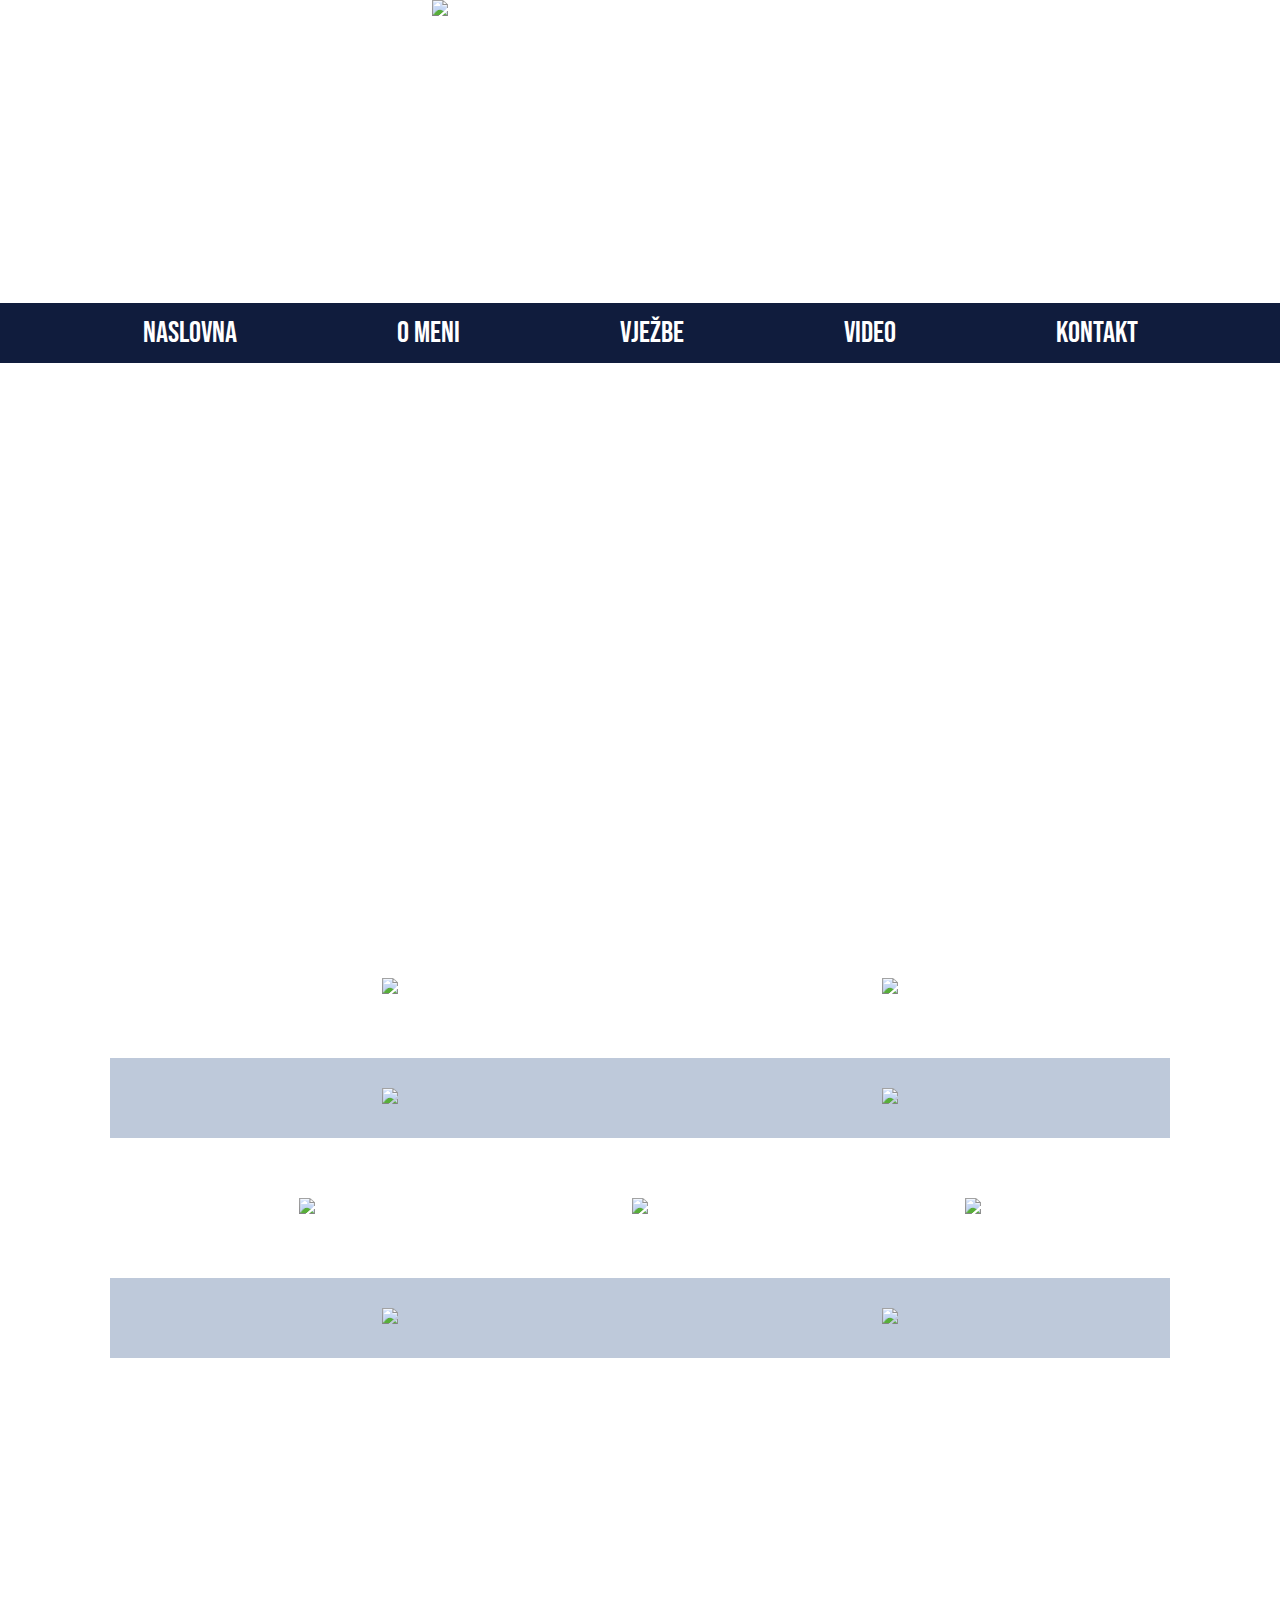
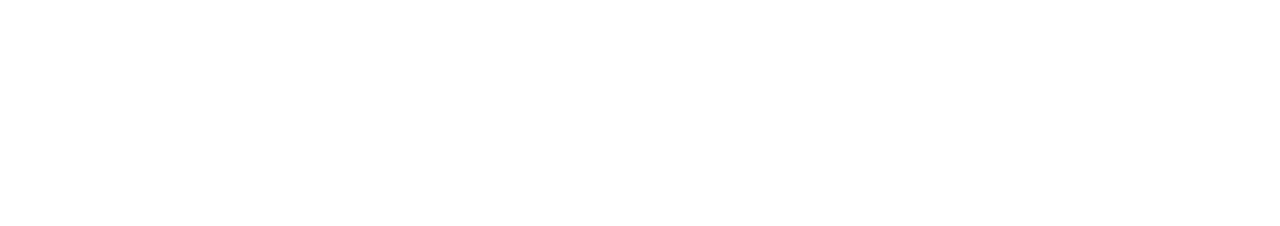
==== o_meni.html @ 5608a018 "Add files via upload" ====
<!DOCTYPE html>
<html>
	<head>
	<meta charset="utf-8">
		<title>Tomislav Sinanović</title>
		<link rel="stylesheet" href="style.css">
		
		<link href="https://fonts.googleapis.com/css2?family=Bebas+Neue&display=swap" rel="stylesheet">
		<link href="https://fonts.googleapis.com/css2?family=Raleway:wght@200&display=swap" rel="stylesheet">
		<link href="https://fonts.googleapis.com/css2?family=Raleway:wght@600&display=swap" rel="stylesheet">
		<style>
			@font-face { font-family: "CabinSketch";
		src:url("CabinSketch-Regular.ttf");	}
		</style>
	</head>
	<body>
		<div class="main">
			<div class="moja_slika">
				<img src="slike/ja1.png" height="300" width="">
			</div>
			<div class="ime">
			<h1>Tomislav Sinanović</h1>
			<h2>Digitalni multimedij 1</h2>
			</div>
		</div>
		<nav class="nav">
			<a href="index.html">Naslovna</a>
			<a href="o_meni.html">O meni</a>
			<a href="vjezbe.html">Vježbe</a>
			<a href="video.html">Video</a>
			<a href="meni.html">Kontakt</a>
		</nav>
		<div class="o_meni_naslov"><h3>O meni</h3></div>
		<div class="o_meni_tekst_container"><p class="o_meni_tekst">Ja sam Tomislav Sinanović, dolazim iz BiH, iz Žepča i imam 19 godina. Student sam prve godine na Grafičkom fakultetu. Moj smjer je:
		Tehničko-tehnološki. Moje zanimanje prema dizajnu, multimediji i informacijskim tehnologijama je započelo od malih nogu, a 2018. godine sam
		upisao srednju školu Web dizajna. Rad na mnogim zadacima i projektima (programiranje, izrada web stranica, plakata, letaka, logotipa, časopisa,
		animacija i multimedijskog sadržaja...) te rad u različitim grafičkim softverima, velikim dijelom su me upoznali i u uvukli u
		grafičku tehnlogiju i dizajn. To mi je, studiranje na Grafičkom fakultetu učinilo lakšim, boljim i zanimljivijim. Također, volim nogomet, glazbu i kafiće 
		ali tu neću ulaziti u detalje ;)...	</p></div>
		<div class="o_meni_radovi"><h3>Neki od mojih radova</h3></div>
		<div class="main3">
				<div class="r1">
				<a href="slike/Letak2.jpg" target="_blank"><img src="slike/Letak2.jpg" height="300" width="" class="s"></a> 
				<a href="slike/Letak3.jpg" target="_blank"><img src="slike/Letak3.jpg" height="300" width="" class="s"></a> 
				</div>
				<div class="r2">
				<a href="slike/letak.jpg" target="_blank"><img src="slike/letak.jpg" height="300" width="" class="s"></a> 
				<a href="slike/inf.jpg" target="_blank"><img src="slike/inf.jpg" height="300" width="" class="s"></a> 				
				</div>
				<div class="r3">
				<a href="slike/logo1.png" target="_blank"><img src="slike/logo1.png" height="300" width="" class="s"></a>  
				<a href="slike/Piktogrami.jpg" target="_blank"><img src="slike/Piktogrami.jpg" height="300" width="" class="s"></a> 
				<a href="slike/Autoportret.jpg" target="_blank"><img src="slike/Autoportret.jpg" height="300" width="" class="s"></a>  
				</div>
				<div class="r4">
				<a href="slike/logo2.png" target="_blank"><img src="slike/logo2.png" height="300" width="" class="s"></a>  
				<a href="slike/kalendar.jpg" target="_blank"><img src="slike/kalendar.jpg" height="300" width="" class="s"></a> 
				</div>
				<div class="r5">
				<iframe width="450" height="300" src="https://www.youtube.com/embed/dj8HA8BQ5ug" title="London - promotivni video" frameborder="0" allow="accelerometer;
				autoplay; clipboard-write; encrypted-media; gyroscope; picture-in-picture; web-share" allowfullscreen></iframe>
				<iframe width="450" height="300" src="https://www.youtube.com/embed/EpC5-snWP1s" title="Stop Motion animacija" frameborder="0" allow="accelerometer; autoplay;
				clipboard-write; encrypted-media; gyroscope; picture-in-picture; web-share" allowfullscreen></iframe>
				</div>
				</div>
			<div class="podnozje">
			<p>Copyright &copy; Tomislav Sinanović 2023. Sva prava pridržana.</p>
		</div>
		
	</body>
	</html>
---- style.css ----
@charset "utf-8";
* {
	padding:0;
	margin:0;
}
@font-face {
    font-family: "TomislavSinanovic";
    src:url("TomislavSinanovic.ttf");
}
body {
	background-image: url("slike/p.jpg");
}
.nav
{
	position:sticky;
	top:0;
	display: flex;
	flex-wrap:wrap;
	width: 100%;
	height: 60px;
	align-items: center;
	justify-content:center;
	border-top:3px solid white;
	border-bottom:3px solid white;
	background-color:#101c3d;
}
.nav a
{
	text-decoration: none;
	color:white;
	font-family: 'Bebas Neue', sans-serif;
	font-size:30px;
	padding-left:80px;
	padding-right:80px;
	transition: 0.3s;
}
.nav a:hover
{
	color:#6898e3;
	transform: scale(0.9);
}
.izbornik {
	margin-bottom:60px;
}
.izbornik ul {
	width:100%;
	height:auto;
	list-style:none;
	text-align:center;
}
.izbornik li {
	display:inline-block;
	background-color:white;
	width:90px;
	transition: 0.3s;
}
.izbornik a {
	text-decoration:none;
	color:#101c3d;
	width:90px;
	display:block;
	padding:5px 0px 0px 0px;
	font-family:'Bebas Neue';
	font-weight:bold;
	font-size:40px;
	text-transform:none;
	text-align:center;
}
.izbornik li:hover {
	background-color:transparent;
}
.izbornik a:hover {
	color:white;
}
.main {
	display:flex;
	flex-wrap:wrap;
	height:300px;
	width:100%;
	justify-content:center;
}
.moja_slika {
	margin-left:-200px;
}
.ime {
	margin:50px 0pc 0px 100px;
	width:100px;
}
h1, h2{
	color:white;
}
h1 {
	width:100px;
	font-size:70px;
	font-family:'TomislavSinanovic';
}
h2 {
	margin-top:20px;
	width:300px;
	font-size:23px;
	font-family:'Verdana';
}
.main2 {
	display:flex;
	flex-wrap:wrap;
	height:500px;
	margin-top:50px;
	width:100%;
	justify-content:center;
}
.naslovna_lijevo {
	font-size:70px;
	margin:30px 50px 0px 0px;
	color:white;
	width:500px;
	line-height:120px;
	font-family: 'Raleway', sans-serif;
	text-align:center;
}
.naslovna_desno {
	margin:30px 0px 0px 20px;
	padding:20px 20px 0px 20px;
	color:white;
	width:500px;
	height:350px;
	text-align:center;
	border: 3px solid white;
	border-bottom:0px;
	border-top:0px;
	font-family: 'Raleway', sans-serif;
	line-height:40px;
	font-size:25px;
}
.txt1 {
	font-weight:bold;
}
.naslovna_dugme
{	
	margin-top:20px;
	height:50px;
	width:150px;
	border:3px solid white;
	border-radius:20px;
	font-size:30px;
	color:white;
	background-color:transparent;
	transition: 0.3s;
	font-family:'Raleway';
	font-weight:bold;
}
.naslovna_dugme:hover {
	background-color:white;
	color:#101c3d;
}
.podnozje
{
	font-size:15px;
	padding-top:25px;
	color:white;
	font-family:'Verdana';
	height:50px;
	width:100%;
	text-align:center;
	border-top:3px solid white;
}

.o_meni_naslov, .vjezbe_naslov, .povratak {
	display: flex;
	flex-wrap:wrap;
	width: 100%;
	font-family:'Bebas Neue';
	color:white;
	margin-top:30px;
	font-size:40px;
	align-items: center;
	justify-content:center;
}
.o_meni_tekst_container{	
	display:flex;
	flex-wrap:wrap;
	justify-content:center;
	width:100%;
	height:auto;
}
.o_meni_tekst {
	font-family:'Raleway';
	font-size:25px;
	line-height:40px;
	color:white;
	width:1000px;
	margin: 20px 40px 0px 40px;
	text-align:center;
}
.o_meni_radovi {
	display: flex;
	flex-wrap:wrap;
	width: 100%;
	font-family:'Bebas Neue';
	text-align:center;
	color:white;
	font-size:40px;
	justify-content:center;
	margin:30px 0px 0px 0px;
}
.main3 {
	display:flex;
	flex-wrap:wrap;
	flex-direction:row;
	justify-content:space-around;
	align-items:center;

	width:100%;
}
.r1, .r2, .r3, .r4, .r5, .r6 {

	width:1000px;
	
	display:flex;
	flex-wrap:wrap;
	margin:30px 0px 0px 0px;
	padding:30px;
	justify-content:space-around;
	height:auto;
}
.r1, .r3, .r5 {
	background-color:rgba(255, 255, 255, 0.3);
}
.r2, .r4, .r6 {
	background-color:rgba(40, 76, 133, 0.3);
}
.s {
	transition: 0.3s;
}
.s:hover {
	transform: scale(0.9);
}
.vjezbe_naslov, .povratak {
	margin-bottom:30px;
}
.sekcija_vjezbe
{
	height:200px;
	width:100%;
	display:flex;
	flex-wrap:wrap;
	align-items:center;
	justify-content:center;
	padding:50px 0px 100px 0px;
	background-color:white;
	margin-bottom:50px;
}
.br1, .br2, .br3, .br4, .pz1, .br5, .br6, .br7, .br8, .br9 {
	height:100px;
	width:100px;
	background-color:#101c3d;
	color:white;
	display:flex;
	align-items:center;
	justify-content:center;
	font-family:'Bebas Neue';
	font-size:80px;
	text-align:center;
	border-radius:50px;
}
.br1 {
	margin-top:-240px;
}
.br2 {
	margin:-260px 40px 0px 0px;
}
.br5 {
	margin:-300px 0px 0px 0px;
}
.slika1
{
	margin:30px 30px 0px 10px;
}
.sekcija_vjezbe_tekst, .sekcija_vjezbe_tekst2, .sekcija_vjezbe_tekst4, .sekcija_vjezbe_tekst5, .sekcija_vjezbe_tekst6, .sekcija_vjezbe_tekst7, .sekcija_vjezbe_tekstpz2, .sekcija_vjezbe_tekst8, .sekcija_vjezbe_tekst9
{
	float:right;
	height:150px;
	width:500px;
	line-height:45px;
	margin-left:100px;
	font-family:'Raleway';
}
.opis, .opis2, .opis3, .opis4, .opispz1, .opis5, .opis6, .opispz2 {
	border-top:3px solid black;
	border-left:3px solid black;
	padding:10px 0px 0px 30px;
	margin-bottom:10px;
}
.sekcija_vjezbe_tekst1
{
	height:150px;
	font-family:'TomislavSinanovic';
	text-align:center;
	width:280px;
	margin:0px 0px 0px 30px;
	font-size:60px;
	color:black;
	line-height:70px;
}
.sekcija_vjezbe_tekst {
	margin:-50px 0px 0px 100px;
	font-size:20px;
}
.sekcija_vjezbe_tekst2 {
	margin:-80px 0px 0px 50px;
	font-size:20px;
}
.sekcija_vjezbe_tekst4 {
	margin:-150px 0px 0px 50px;
	font-size:20px;
}
.sekcija_vjezbe_tekst5 {
	margin:-150px 0px 0px 50px;
	font-size:20px;
}
.sekcija_vjezbe_tekst6 {
	margin:-100px 0px 0px 50px;
	font-size:20px;
}
.sekcija_vjezbe_tekst7 {
	margin:-120px 0px 0px 50px;
	font-size:20px;
}
.sekcija_vjezbe_tekstpz2 {
	margin:-20px 0px 0px 50px;
	font-size:20px;
}
.sekcija_vjezbe_tekst8 {
	margin:-85px 0px 0px 50px;
	font-size:20px;
}
.sekcija_vjezbe_tekst9 {
	margin:-60px 0px 0px 50px;
	font-size:20px;
}
.opis {
	width:200px;
	font-size:25px;
}
.opis2 {
	width:250px;
	font-size:25px;
}
.opis3 {
	width:450px;
	font-size:25px;
}
.opis4 {
	width:350px;
	font-size:25px;
}
.opispz1 {
	width:400px;
	font-size:25px;
}
.opis5 {
	width:350px;
	font-size:25px;
}
.opis6 {
	width:200px;
	font-size:25px;
}
.opispz2 {
	width:400px;
	font-size:25px;
}
.br4 {
	margin:-300px 120px 0px 0px;
}
.slika4
{
	margin:-20px 80px 0px 0px;
}
.slika5
{
	margin:-25px 50px 0px 100px;
}
.pz1 {
	margin:-300px 0px 0px 0px;
}
.slika6 {
	margin:0px 10px 0px 10px;
}
.br6 {
	margin:-280px 60px 0px 0px;
}
.br7 {
	margin:-260px 30px 0px 0px;
}
.slika7 {
	margin:30px 5px 0px 40px;
}
.br8 {
	margin:-260px 0px 0px 0px;
}
.br9 {
	margin:-260px 0px 0px 0px;
}
.video {
	margin:20px 5px 0px 40px;
}
.slika1, .slika4, .slika5, .slika6, .slika7 {
	transition: 0.3s;
}
.slika1:hover {
	transform: scale(0.9);
}
.slika4:hover {
	transform: scale(0.9);
}
.slika5:hover {
	transform: scale(0.9);
}
.slika6:hover {
	transform: scale(0.9);
}
.slika7:hover {
	transform: scale(0.9);
}
.povratak a{
	text-decoration:none;
	color:white;
	transition: 0.3s;
}
.povratak a:hover{
	transform: scale(0.9);
}
.reklama {
	width:100%;
	display:flex;
	flex-wrap:wrap;
	justify-content:center;
	margin:30px 0px 30px 0px;
}
.video_tekst_container{	
	display:flex;
	flex-wrap:wrap;
	justify-content:center;
	width:100%;
	height:auto;
}
.video_tekst {
	font-family:'Raleway';
	font-size:25px;
	line-height:40px;
	color:white;
	width:1000px;
	margin: 10px 40px 40px 40px;
	text-align:center;
}
.fcontainer {
	 display:flex;
  flex-wrap:wrap;
  justify-content:center;

}
form
{
  padding:20px;
}
.input-container 
{
  margin:20px 0px 0px 0px;
 
}
.input {
  width: 300px;
  border:none;
  border-bottom: 2px solid white;
  background: none;
  padding:10px;
}

textarea.input {
  min-height: 150px;
  resize: none;
  margin-bottom:20px;
  border: 2px solid white;
}

label {
  color:white;
  font-size:18px;
  font-family:'Raleway';  
}
.dugmadi
{
	width:100%;
	height:60px;
	display:flex;
	justify-content:center;
}
.btn {
	margin:0px 10px 0px 10px;
	padding:10px 30px 10px 30px;
	background-color:white;
	border:none;
	font-size:15px;
	height:40px;
	color:#101c3d;
	border-radius: 25px;
	outline: none;
	transition: 0.3s;
}

.btn:hover {
  background-color:transparent;
  color:white;
  border: 2px solid white;
}
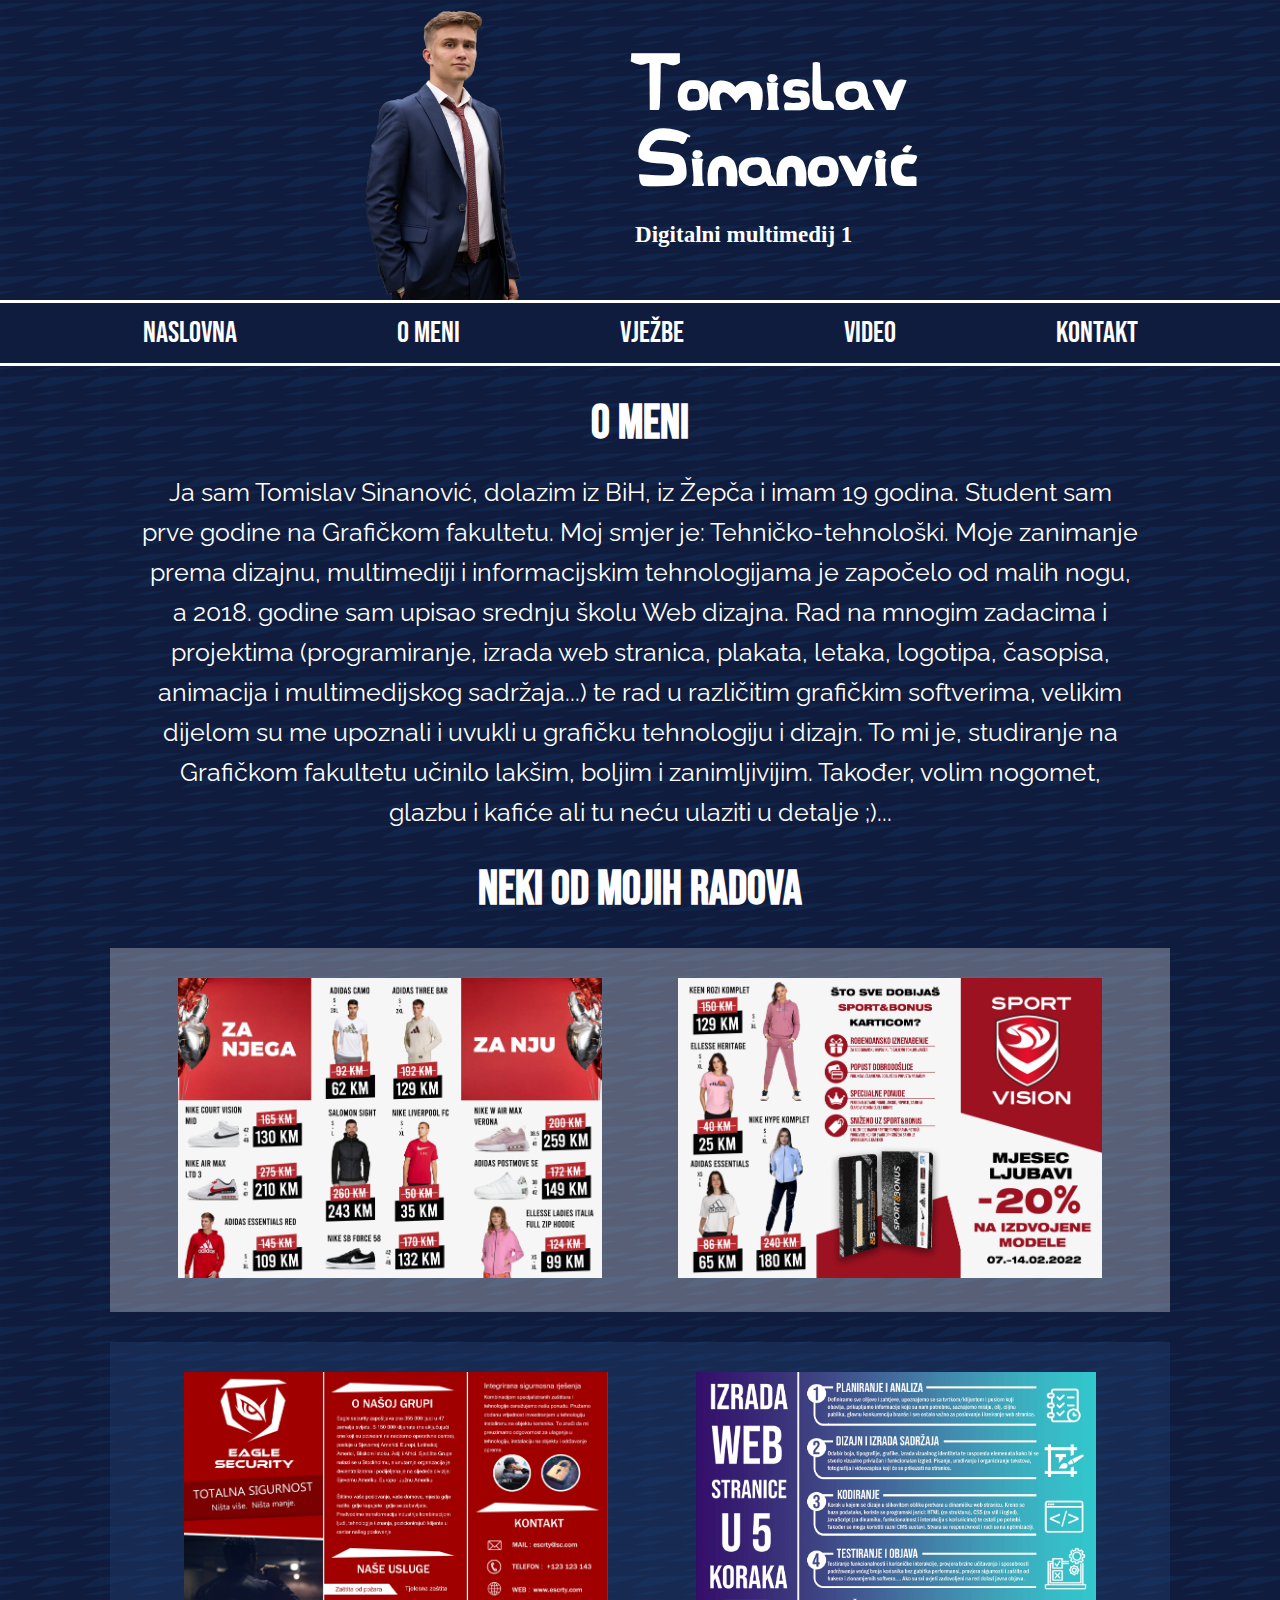
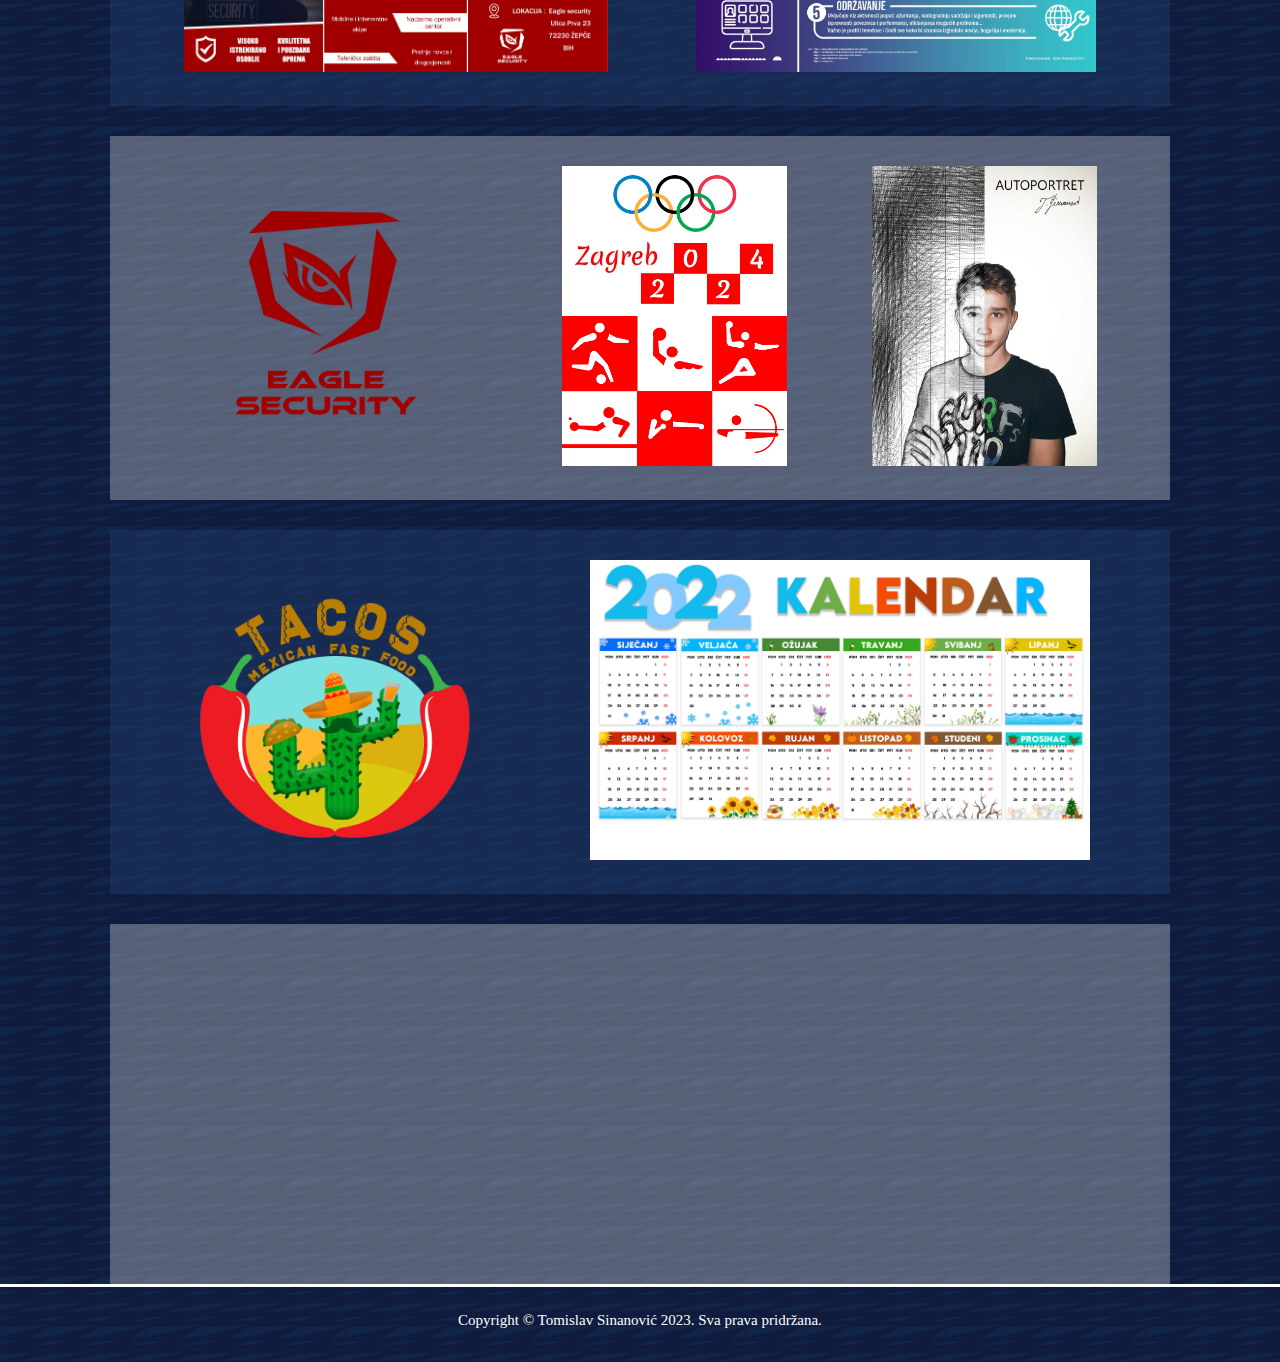
==== commit bbff6866: "Add files via upload" ====
--- a/o_meni.html
+++ b/o_meni.html
@@ -28,14 +28,14 @@
 			<a href="o_meni.html">O meni</a>
 			<a href="vjezbe.html">Vježbe</a>
 			<a href="video.html">Video</a>
-			<a href="meni.html">Kontakt</a>
+			<a href="kontakt.html">Kontakt</a>
 		</nav>
 		<div class="o_meni_naslov"><h3>O meni</h3></div>
 		<div class="o_meni_tekst_container"><p class="o_meni_tekst">Ja sam Tomislav Sinanović, dolazim iz BiH, iz Žepča i imam 19 godina. Student sam prve godine na Grafičkom fakultetu. Moj smjer je:
 		Tehničko-tehnološki. Moje zanimanje prema dizajnu, multimediji i informacijskim tehnologijama je započelo od malih nogu, a 2018. godine sam
 		upisao srednju školu Web dizajna. Rad na mnogim zadacima i projektima (programiranje, izrada web stranica, plakata, letaka, logotipa, časopisa,
-		animacija i multimedijskog sadržaja...) te rad u različitim grafičkim softverima, velikim dijelom su me upoznali i u uvukli u
-		grafičku tehnlogiju i dizajn. To mi je, studiranje na Grafičkom fakultetu učinilo lakšim, boljim i zanimljivijim. Također, volim nogomet, glazbu i kafiće 
+		animacija i multimedijskog sadržaja...) te rad u različitim grafičkim softverima, velikim dijelom su me upoznali i uvukli u
+		grafičku tehnologiju i dizajn. To mi je, studiranje na Grafičkom fakultetu učinilo lakšim, boljim i zanimljivijim. Također, volim nogomet, glazbu i kafiće 
 		ali tu neću ulaziti u detalje ;)...	</p></div>
 		<div class="o_meni_radovi"><h3>Neki od mojih radova</h3></div>
 		<div class="main3">
